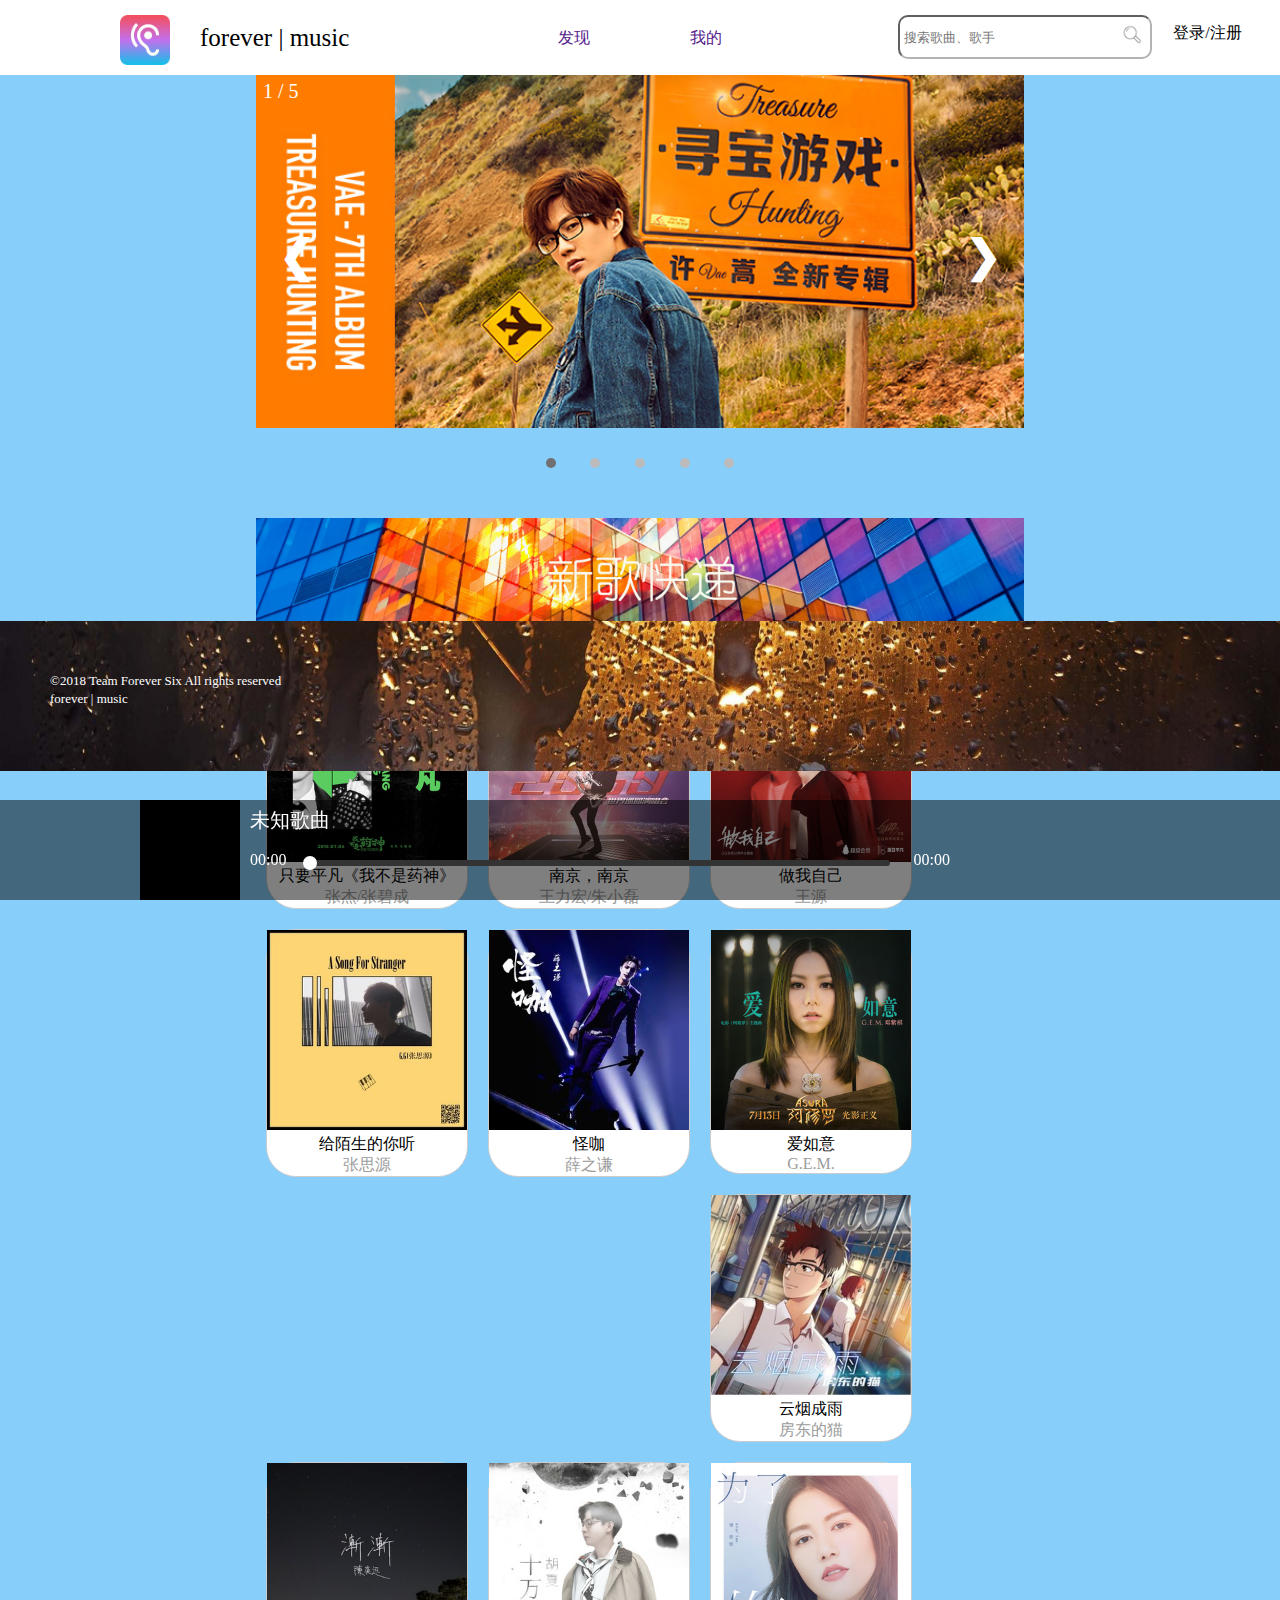
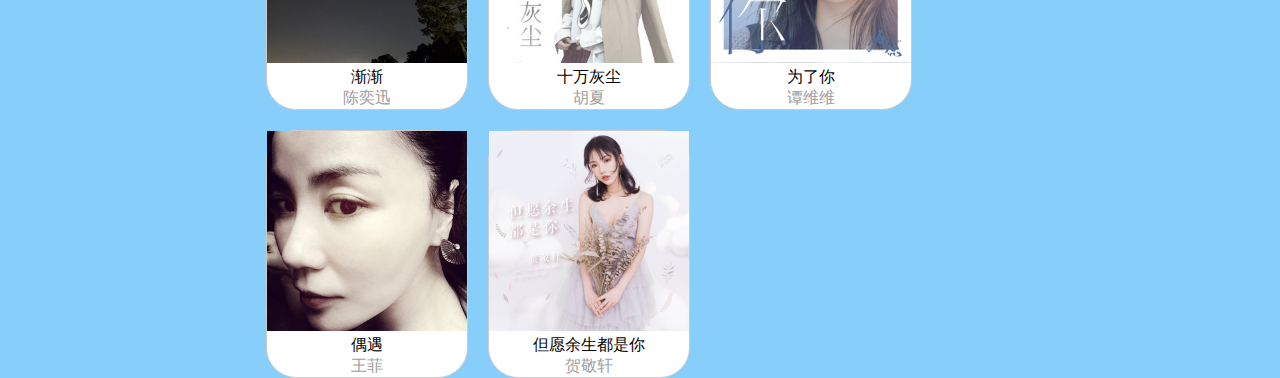
==== index.html @ 72b33041 "Merge branch 'master' of https://github.com/music-website/music-website" ====
﻿<!DOCTYPE html>
<html>
<head>

	<meta charset="utf-8">
	<title>forever | music</title>
	<meta name = "keywords" content="width=device-width, initial-scale=1.0">

	<link rel="stylesheet" href="css/animate.min.css"/>
	<link rel="stylesheet" href="css/style.css"/>
	<link rel="stylesheet" type="text/css" href="css/audio.css">
	<link rel="stylesheet" type="text/css" href="css/play-song.css">
	<link rel="stylesheet" type="text/css" href="css/form.css">
	<link rel="stylesheet" type="text/css" href="css/top-bar.css">
	<link rel="stylesheet" type="text/css" href="css/picBox.css">
    <link rel="bookmark" href="img/favicon.ico" type="image/x-icon"/>
    <link rel="shortcut icon" href="img/favicon.ico" type="image/x-icon"/>

</head>
<body >
		<!--顶部栏选项  -->
		<div id="top-bar">

			<div class=".col-3"> 
				<img id="top-bar-pic1" src="images/IMG_0799.jpg">
				<text class="search-text1">forever | music</text>
			</div>

			<div class=".col-3">                              
				<ul class="selectul">
					<div class="part">
					<li class="select"><a class="text1" id="select1" href="">发现</a></li>
					<li class="select"><a class="text1" id="select2" href="">我的</a></li>
				
					</div>	
				</ul>
			</div>


			<form id="searchSquare">
				<input type="text" name="search" class="input-text" placeholder="&nbsp;搜索歌曲、歌手">
				<input type="submit" name="submit" class="input-submit" value="">
			</form>

			<div id="login-text">
				<text>登录/注册</text>
			</div> 
 
		</div>
		
		<!-- 发现 -->
	<div class="Box">
    	<div class="content">
    		
    		
    		<div class="gallery1">
				<div class="slideshow-container">
					<div class="mySlides fade">
				  		<div class="number">1&nbsp;/&nbsp;5</div>
				  		<img src="images/box1/boxp1.jpg" class="slide" width="100%">
					</div>
					<div class="mySlides fade">
				  		<div class="number">2&nbsp;/&nbsp;5</div>
				  		<img src="images/box1/boxp2.jpg" class="slide" width="100%">
					</div>
					<div class="mySlides fade">
				  		<div class="number">3&nbsp;/&nbsp;5</div>
				  		<img src="images/box1/boxp3.jpg" class="slide" width="100%">
					</div>
					<div class="mySlides fade">
				  		<div class="number">4&nbsp;/&nbsp;5</div>
				  		<img src="images/box1/boxp4.jpg" class="slide" width="100%">
					</div>
					<div class="mySlides fade">
				  		<div class="number">5&nbsp;/&nbsp;5</div>
				  		<img src="images/box1/boxp5.jpg" class="slide" width="100%">
					</div>
					<a class="prev" onclick="plusSlides(-1)">&#10094;</a>
					<a class="next" onclick="plusSlides(1)">&#10095;</a>
				</div>
				<br>
				<div style="text-align:center">
				  <span class="dot" onclick="currentSlide(1)"></span> 
				  <span class="dot" onclick="currentSlide(2)"></span> 
				  <span class="dot" onclick="currentSlide(3)"></span> 
				  <span class="dot" onclick="currentSlide(4)"></span> 
				  <span class="dot" onclick="currentSlide(5)"></span> 
				</div>
				</div>
    		
    	</div>



  	<div class="gallery2">
  		<div class="Splitterbar">
			<img src="images/box2/xinge.jpg" width="100%">
		</div>

  		<div class="littlegallery">
  			<a target="_blank" href="images/box2/pic1.jpg">
    		<img src="images/box2/pic1.jpg">
  			</a>
  			<div class="desc1">只要平凡《我不是药神》</div>
  			<div class="desc2">张杰/张碧成</div>
  		</div>
		<div class="littlegallery">
  			<a target="_blank" href="images/box2/pic2.jpg">
    		<img src="images/box2/pic2.jpg">
  			</a>
  			<div class="desc1">南京，南京</div>
  			<div class="desc2">王力宏/朱小磊</div>
  		</div>
  		<div class="littlegallery">
  			<a target="_blank" href="images/box2/pic3.jpg">
    		<img src="images/box2/pic3.jpg">
  			</a>
  			<div class="desc1">做我自己</div>
  			<div class="desc2">王源</div>
  		</div>
  		<div class="littlegallery">
  			<a target="_blank" href="images/box2/pic4.jpg">
    		<img src="images/box2/pic4.jpg">
  			</a>
  			<div class="desc1">给陌生的你听</div>
  			<div class="desc2">张思源</div>
  		</div>
  		<div class="littlegallery">
  			<a target="_blank" href="images/box2/pic5.jpg">
    		<img src="images/box2/pic5.jpg">
  			</a>
  			<div class="desc1">怪咖</div>
  			<div class="desc2">薛之谦</div>
  		</div>
		<div class="littlegallery">
  			<a target="_blank" href="images/box2/pic6.jpg">
    		<img src="images/box2/pic6.jpg">
  			</a>
  			<div class="desc1">爱如意</div>
  			<div class="desc2">G.E.M.</div>
		</div>
		<div class="littlegallery">
  			<a target="_blank" href="images/box2/pic7.jpg">
    		<img src="images/box2/pic7.jpg">
  			</a>
  			<div class="desc1">云烟成雨</div>
  			<div class="desc2">房东的猫</div>
		</div>
		<div class="littlegallery">
  			<a target="_blank" href="images/box2/pic8.jpg">
    		<img src="images/box2/pic8.jpg">
  			</a>
  			<div class="desc1">渐渐</div>
  			<div class="desc2">陈奕迅</div>
		</div>
		<div class="littlegallery">
  			<a target="_blank" href="images/box2/pic9.jpg">
    		<img src="images/box2/pic9.jpg">
  			</a>
  			<div class="desc1">十万灰尘</div>
  			<div class="desc2">胡夏</div>
		</div>
		<div class="littlegallery">
  			<a target="_blank" href="images/box2/pic10.jpg">
    		<img src="images/box2/pic10.jpg">
  			</a>
  			<div class="desc1">为了你</div>
  			<div class="desc2">谭维维</div>
		</div>
		<div class="littlegallery">
  			<a target="_blank" href="images/box2/pic11.jpg">
    		<img src="images/box2/pic11.jpg">
  			</a>
  			<div class="desc1">偶遇</div>
  			<div class="desc2">王菲</div>
		</div>
		<div class="littlegallery">
  			<a target="_blank" href="images/box2/pic12.jpg">
    		<img src="images/box2/pic12.jpg">
  			</a>
  			<div class="desc1">但愿余生都是你</div>
  			<div class="desc2">贺敬轩</div>
		</div>
	</div>

    </div>
		



<!-- 	<ul>
		<li>
		<a href="mp3/燕归巢.mp3" id="ygc-xs" class="songs" title="燕归巢-许嵩">燕归巢-许嵩</a>
		</li>
		<li>
		<a href="mp3/马步谣.mp3" id="mby-ss" class="songs" title="马步谣-双笙">马步谣-双笙</a>
		</li>
		<li>
		<a href="mp3/我的一个道姑朋友.mp3" id="wdygdgpy-ss" class="songs" title="我的一个道姑朋友-双笙">我的一个道姑朋友-双笙</a>
		</li>
	</ul>
	 -->
	
	
	<!-- 登录注册表单 -->


		<div class="form" >
			<div id="close"><img src="img/icon_close.PNG"></div>
			<div id="landing">登陆</div>
			<div id="registered">注册</div>
			<div class="fix"></div>

			<form>
				<div id="landing-content">
					<div id="photo"><img src="images/index/unknown.png" /></div>

					<div class="inp">
						<input type="text" placeholder="用户名" />
						
					</div>


					<div class="inp">
						<input type="password" placeholder="密码" />
					</div>


					<div class="inp">				
						<input id="login" type="submit" name="search-submit" value="登录" />
					</div>

					<div id="bottom">
<!-- 						<span id="registeredtxt">立即注册</span>
						<span id="forgotpassword">忘记密码</span> -->
					</div>
				</div>
			</form>

			<form action="register" method="POST">
				<div id="registered-content">

					<div class="inp">
						<input id="user" type="text" name="name" placeholder="请输入用户名" />
						<p class="prompt" id="user-prompt">*用户名不能超过15个字符</p>
						<p class="warn" id="user-warn1">*用户名不能为空</p>
						<p class="warn" id="user-warn2">*用户名含有空格</p>
						<p class="warn" id="user-warn3">*用户名不能超过15个字符</p>
					</div>

					<div class="inp">
						<input id="password" type="password" name="password" placeholder="请输入密码" />
						<p class="prompt" id="password-prompt">*密码至少为9位字符</p>
						<p class="warn" id="password-warn1">*密码不能为空</p>
						<p class="warn" id="password-warn2">*密码含有空格</p>
						<p class="warn" id="password-warn3">*密码至少为9位字符</p>
					</div>

					<div class="inp">
						<input id="repassword" type="password" name="password1" placeholder="请再次输入密码" />
						<p class="warn" id="repassword-warn1">*两次密码不一致</p>
					</div>

					<div class="inp">
						<input id="email" type="text" name="email" placeholder="电子邮箱" />
					</div>

					<div class="inp">
					<input id="register" type="submit" name="submit"  value="立即注册">
					</div>

				</div>
			</form>

		</div>

		<div class="footer">
		<img src="images/foot.jpg" width="100%" class="foot"> 
		<div class="left">
			<p class="lefttext">©2018 Team Forever Six All rights reserved<br></p>
			<p class="lefttext"> forever | music</p>
		</div>
	</div>


<!-- 音乐盒 -->
		<img class="show-audio" src="img/show.png">
		<img class="hide-audio" src="img/hide.png">
		<div class="audio-box">
		<div class="audio-container">
			<div class="audio-view">
				<div class="audio-cover" ></div>
				<div class="audio-body">
					<h3 class="audio-title">未知歌曲</h3>
					<div class="audio-backs">
						<div class="audio-this-time">00:00</div>
						<div class="audio-count-time">00:00</div>
						<div class="audio-setbacks">
							<i class="audio-this-setbacks">
								<span class="audio-backs-btn"></span>
							</i>
							<span class="audio-cache-setbacks">
							</span>
						</div>
					</div>
				</div>
				<div class="audio-btn">
					<div class="audio-select">
						<div class="audio-prev"></div>
						<div class="audio-play"></div>
						<div class="audio-next"></div>
						<div class="audio-menu"></div>
						<div class="audio-volume"></div>
					</div>
					<div class="audio-set-volume">
						<div class="volume-box">
							<i><span></span></i>
						</div>
					</div>

					<div class="audio-list">
						<div class="audio-list-head">
							<p>歌单</p>
							<span class="menu-close">关闭</span>
						</div>
						<ul class="audio-inline">
						</ul>
					</div>
				</div>
			</div>
		</div>
	</div>

	

</body>


<script type="text/javascript" src="js/jquery.min.js"></script>
<script type="text/javascript" src="js/audio.js"></script>
<script type="text/javascript" src="js/song.js"></script>
<script type="text/javascript" src="js/form.js"></script>
<script type="text/javascript" src="js/Lunbo.js" ></script>
<script type="text/javascript">
    	//滚动元素id，左切换按钮，右切换按钮，切换元素个数id,滚动方式，切换方向，是否自动滚动，滚动距离，滚动时间，滚动间隔，显示个数
    	LbMove('BoxUl','btnl','btnr','BoxSwitch',true,'left',true,305,1000,5000,4);
</script>


<script>
var slideIndex = 1;
showSlides(slideIndex);

function plusSlides(n) {
  showSlides(slideIndex += n);
}

function currentSlide(n) {
  showSlides(slideIndex = n);
}

function showSlides(n) {
  	var i;
  	var slides = document.getElementsByClassName("mySlides fade");
	var dots = document.getElementsByClassName("dot");
	if (n > slides.length) {slideIndex = 1}    
	if (n < 1) {slideIndex = slides.length}
	for (i = 0; i < slides.length; i++) {
	    slides[i].style.display = "none";  
	}
	for (i = 0; i < dots.length; i++) {
	    dots[i].className = dots[i].className.replace(" active", "");
	}
	slides[slideIndex-1].style.display = "block";  
	dots[slideIndex-1].className += " active";
}
</script> 


</html>
---- css/style.css ----
body{

	background-color:  	#87CEFA;
}
---- css/audio.css ----
@charset "utf-8";
*{
	margin: 0;
	padding: 0;
}
body{
	font-family: "微软雅黑";
}
ul li{
	list-style-type: none;
}
.audio-box{
	position: fixed;
	z-index:2;
	width: 100%;
	bottom: 0;
	left: 0;
	background-color: rgba(0,0,0,0.5);
	color: #fff;
}
.audio-container{
	width: 1000px;
	margin: auto;
}
.audio-view{
	position: relative;
	padding-left: 100px;
	padding-right: 180px;
	height: 100px;
}
.audio-cover{
	width: 100px;
	height: 100px;
	overflow: hidden;
	position: absolute;
	left: 0;
	top: 0;
	background-size: auto 100%;
	background-repeat: no-repeat;
	background-position: center center;
	background-color: #000;
}
.audio-cover img{
	display: block;
	height: 100%;
	margin: auto;
}
.audio-body{
	padding: 0 10px;
}
.audio-title{
	font-weight: 400;
	font-size: 20px;
	line-height: 40px;
	overflow: hidden;
}
.audio-backs{
	position: relative;
	padding-left: 60px;
	padding-right: 60px;
	margin-top: 10px;
	height: 20px;
}
.audio-this-time,
.audio-count-time{
	position: absolute;
	top: 0;
	width: 60px;
	font-size: 16px;
	height: 20px;
	line-height: 20px;
}
.audio-this-time{
	left: 0;
}
.audio-count-time{
	right: 0;
	text-align: right;
}
.audio-setbacks{
	height: 6px;
	border-radius: 3px;
	background-color: #333;
}
.audio-setbacks{
	position: relative;
	top: 50%;
}
.audio-cache-setbacks,
.audio-this-setbacks{
	height: 100%;
	position: absolute;
	left: 0;
	top: 0;
	border-radius: 3px;
}
.audio-cache-setbacks{
	background-color: #535353;
	z-index: 1;
	cursor: pointer;
}
.audio-this-setbacks{
	background-color: #c70c0c;
	z-index: 2;
}
.audio-backs-btn{
	position: absolute;
	width: 14px;
	height: 14px;
	margin-top: -7px;
	top: 50%;
	right: -7px;
	background-color: #fff;
	border-radius: 50%;
	cursor: pointer;
}
.audio-btn{
	position: absolute;
	width: 150px;
	height: 100px;
	right: 0;
	top: 0;
}
.audio-select{
	height: 20px;
	margin-top: 50px;
	width: 150px;
	float: right;
}
.audio-select > div{
	width: 20px;
	height: 20px;
	background-size: 100% 100%;
	background-position: center center;
	background-repeat: no-repeat;
	float: left;
	cursor: pointer;
}
.audio-select > div + div{
	margin-left: 10px;
}
.audio-prev{
	background-image: url('../images/prev.png');
}
.audio-next{
	background-image: url('../images/next.png');
}
.audio-play{
	background-image: url('../images/play.png');
}
.audio-stop{
	background-image: url('../images/pause.png');
}
.audio-menu{
	background-image: url('../images/menu.png');
}
.audio-volume{
	background-image: url('../images/volume.png');
}
.audio-list{
	position: absolute;
	right: 0;
	color: #000;
	background-color: #fff;
	bottom: 100px;
	border: 1px solid #ccc;
	width: 240px;
	border-radius: 5px;
	padding-top: 10px;
	display: none;
}
.audio-list-head{
	position: relative;
	padding-bottom: 10px;
}
.audio-list-head p{
	padding-left: 8px;
	font-size: 18px;
}
.audio-list-head span{
	position: absolute;
	right: 8px;
	top: 0;
	font-size: 12px;
	display: block;
	width: 35px;
	line-height: 25px;
	border: 1px solid #ccc;
	border-radius: 3px;
	text-align: center;
	cursor: pointer;
}
.audio-inline{
	height: 165px;
	overflow-y: scroll;
}
.audio-inline li{
	font-size: 16px;
	line-height: 2;
	padding-left: 8px;
	padding-right: 8px;
	border-top: 1px solid #ccc;
}
.audio-inline a{
	font-size: inherit;
	color: inherit;
	text-decoration: none;
	height: 32px;
	overflow: hidden;
	display: block;
	text-overflow: ellipsis;
	white-space: nowrap;
}
.menu-show,
.audio-show-volume{
	display: block !important;
}
.audio-set-volume{
	background-color: #000;
	background-color: rgba(0,0,0,0.5);
	position: absolute;
	bottom: 100px;
	width: 30px;
	height: 120px;
	right: 5px;
	z-index: 999;
	display: none;
}
.volume-box{
	width: 5px;
	margin: auto;
	display: block;
	position: relative;
	background-color: #000;
	border-radius: 2.5px;
	height: 100px;
	bottom: -10px;
}
.volume-box span{
	display: block;
	width: 11px;
	height: 11px;
	position: absolute;
	background-color: #fff;
	border-radius: 50%;
	margin-left: -5.5px;
	margin-top: -5.5px;
	left: 50%;
	cursor: pointer;
}
.volume-box i{
	position: absolute;
	width: 100%;
	border-radius: 2.5px;
	background-color: #c70c0c;
	height: 0;
	display: block;
	bottom: 0;
}
---- css/form.css ----
.form {
				position: absolute;
				top: 50%;
				left: 50%;
				margin-left: -185px;
				margin-top: -210px;
				height: 450px;
				width: 340px;
				font-size: 18px;
				-webkit-box-shadow: 0px 0px 10px #A6A6A6;
				background: #fff;
			}
			
			.border-btn {
				border-bottom: 1px solid #ccc;
			}
			
			#landing,
			#registered {
				float: left;
				text-align: center;
				width: 170px;
				padding: 15px 0;
				color: #545454;
				cursor: pointer;
			}
			
			#landing-content {
				clear: both;
			}
			
			.inp {
				height: 30px;
				margin: 0 auto;
				margin-bottom: 30px;
				width: 200px;

				
			}
			
			.inp>input {
				text-align: center;
				height: 30px;
				width: 200px;
				border-radius: 10px;
				margin: 0 auto;
				transition: all 0.3s ease-in-out;
			}
			
			.login {
				border: 1px solid #A6A6A6;
				color: #a6a6a6;
				height: 30px;
				width: 202px;
				text-align: center;
				font-size: 13.333333px;
				margin-left: 70px;
				line-height: 30px;
				margin-top: 30px;
				transition: all 0.3s ease-in-out;
			}
			
			.login:hover {
				background: #A6A6A6;
				color: #fff;
			}
			
			#bottom {
				margin-top: 30px;
				font-size: 13.333333px;
				color: #a6a6a6;
			}
			
			#registeredtxt {
				float: left;
				margin-left: 80px;
			}
			
			#forgotpassword {
				float: right;
				margin-right: 80px;
			}
			
			#photo {
				border-radius: 80px;
				border: 1px solid #ccc;
				height: 80px;
				width: 80px;
				margin: 0 auto;
				overflow: hidden;
				clear: both;
				margin-top: 30px;
				margin-bottom: 30px;
			}

			#close{
				position: absolute;
				left: 300px;
				top: 0px;
			}
			
			#photo>img:hover {
				-webkit-transform: rotateZ(360deg);
				-moz-transform: rotateZ(360deg);
				-o-transform: rotateZ(360deg);
				-ms-transform: rotateZ(360deg);
				transform: rotateZ(360deg);
			}
			
			#photo>img {
				height: 80px;
				width: 80px;
				-webkit-background-size: 220px 220px;
				border-radius: 60px;
				-webkit-transition: -webkit-transform 1s linear;
				-moz-transition: -moz-transform 1s linear;
				-o-transition: -o-transform 1s linear;
				-ms-transition: -ms-transform 1s linear;
			}
			
			
			#registered-content {
				margin-top: 40px;
				display: none;
			}
			
			.fix {
				clear: both;
			}
			.form{
				display: none;
			}
			

			/*用户表单填写的提示*/
			.prompt{
				font-size: 12px;
				color: black;

			}
			/*用户表单填写警告*/
			.warn{
				font-size: 12px;
				color: red;

			}
---- css/top-bar.css ----
.col-1 {
    width: 8.33%;
}
.col-2 {
    width: 16.66%;
}
.col-3 {
    width: 25%;
}
.col-4 {
    width: 33.3%;
}
.col-5 {
    width: 41.66%;
}
.col-6 {
    width: 50%;
}
.col-7 {
    width: 58.33%;
}
.col-8 {
    width: 66.66%;
}
.col-9 {
    width: 75%;
}
.col-10 {
    width: 83.33%;
}
.col-11 {
    width: 91.66%;
}
.col-12 {
    width: 100%;
}
/*----------------------------------------------------------------------------------------------------------------------*/
body, html {
    width:100%;
    height: 100%;
    margin: 0px;
    padding: 0px;
    box-sizing: border-box;
}

#top-bar{
	width: 100%;
    height: 75px;
    top: 0%;
    padding: 0px;
    margin: 0px;
    background-color: white;
 }
   
#top-bar-pic1{
	width: 50px;
	position: absolute;
	top: 15px;
	left: 120px;
}

.part {
    display: inline-block;
}
.select {
    float: left;
    display: inline;
    padding-top: 0px;
    padding-bottom: 0px;
    padding-left: 50px;
    padding-right: 50px;
    margin-top: 0px;
    margin-bottom: 10px;
    font-family: verdana;
}
.selectul {
    text-align: center;
    list-style-type: none;
    margin-top: 0px;
    margin-bottom:0px;
}
li a:hover {
    color:  #00BFFF;
}
.text1 {
    text-decoration: none;
    font-size: 16px;
    font-weight: 10px;
}

#login-text{

    position: absolute;
	top: 23px;
	right: 3%;
	cursor: pointer;
}

.input-text{
	height: 40px;
	width: 250px;
	position: absolute;
	right:10%;
	border-color:#B3B3B3;
	border-radius:10px;

}

.input-submit{
	background-image: url(../images/index/search1.png);
	background-size:20px 20px;
	width: 20px;
	height: 20px;
	position: absolute;
	top: 10px;
	right: 10px;
	border: 0;
	float: right;
	cursor: pointer;

}
.input-submit:hover{
	background-image: url(../images/index/search2.png);
	background-size:20px 20px;
	width: 20px;
	height: 20px;
	position: absolute;
	top: 10px;
	right: 10px;
	border: 0;
	float: right;
	cursor: pointer;

}

#searchSquare{

	position: absolute;
	top: 15px;
	right: 10%;
	display: inline;

}

.search-text1{
	position: relative;
	top:24px;
	left: 200px;
	font-size: 25px;
}

.bar_item{


}

#bar_item1{
	position: absolute;
	left: 530px;
	top: 30px;
}

#bar_item2{
	position: absolute;
	left: 670px;
	top: 30px;
}

#bar_item3{
	position: absolute;
	left: 810px;
	top: 30px;
}

.bar_item_name{
	font-size: 20px;
}

.bar_item_name:hover{
	color: #00BFFF;
}
---- css/picBox.css ----
.Box {position: : relative;}

.gallery1{
  width: 60%;
  margin :0 auto;
}
	

.slideshow-container {
  width: 100%;
  height: auto;
  position: relative;
  margin: auto;
}

.prev, .next {
  cursor: pointer;
  position: absolute;
  top: 45%;
  width: 50px;
  height: 50px;
  padding: 16px;
  margin-top: -22px;
  text-align: center;
  color: white;
  font-weight: bold;
  font-size: 44px;
  transition: 0.6s ease;
  border-radius: 100px;
}

.next {
  right: 0;
}

.prev:hover, .next:hover {
  background-color: rgba(0,0,0,0.3);
}

.number {
  color: white;
  font-size: 20px;
  font-family: verdana;
  background-color: rgba(155,155,155,0.5)
  padding: 20px 30px;
  position: absolute;
  top: 5px;
  left: 7px;
}

.dot {
  cursor:pointer;
  height: 10px;
  width: 10px;
  margin: 2%;
  margin-top: 1%;
  background-color: #bbb;
  border-radius: 50%;
  display: inline-block;
  transition: background-color 0.6s ease;
}

.active, .dot:hover {
    background-color: #717171;
}

.fade {
    z-indexwebkit-animation-name: fade;
    z-indexwebkit-animation-duration: 1.5s;
    animation-name: fade;
    animation-duration: 1.5s;
}

@-webkit-keyframes fade {
    from {opacity: .4} 
    to {opacity: 1}
}

@keyframes fade {
    from {opacity: .4} 
    to {opacity: 1}
}

@media only screen and (max-width: 300px) {
    .prev, .next,.text {font-size: 11px}
}

/*----------------------------------------------------------------------------------------------------------------------*/
.Splitterbar{
  width: 100%;
  height: auto;
  position: relative;
  margin: 0 auto;
}
/*----------------------------------------------------------------------------------------------------------------------*/
.gallery2{
    position: relative;
    top: 30px;
    width: 60%;
    margin: 0 auto;
    padding: 0px;
}

.head1{
    margin: 0 auto;
}

@media screen and (min-width:1290px){
  .gallery2{
    width: 890px;
    height:1000px;
  }
}

@media screen and (min-width:650px) and (max-width:900px){
  .gallery2{
    width: 650px;
    height:1340px;
  }
}

.littlegallery {
    margin: 10px;
    border: 1px solid #ccc;
    float: left;
    width: 200px;
    background-color: white;
    border-radius: 30px;
}

.littlegallery:hover {
    border: 1px solid #777;
}

.littlegallery img {
    width: 200px;
    height: auto;
}

.desc1 {
    text-align: center;
}

.desc2 {
    text-align: center;
    color: #9C9C9C;
    
}
/*-------------------------------------------------------------------------------------------------------------------*/
.footer{
  width: 100%;
  height: 100px;
  position: absolute; 
  margin: auto;
  z-index:1;

}

.foot{
  padding: 0px;
  margin: 0px;
  height: 150px;
  max-width: auto;
  position: relative;
}

.left{
  display:inline;
  float: left;
  position: absolute;
  top: 50%;
  left: 50px;
}

.lefttext{
  display:inline;
  font-family: verdana;
  color: white;
  text-align: left;
  font-size: 13px;
}
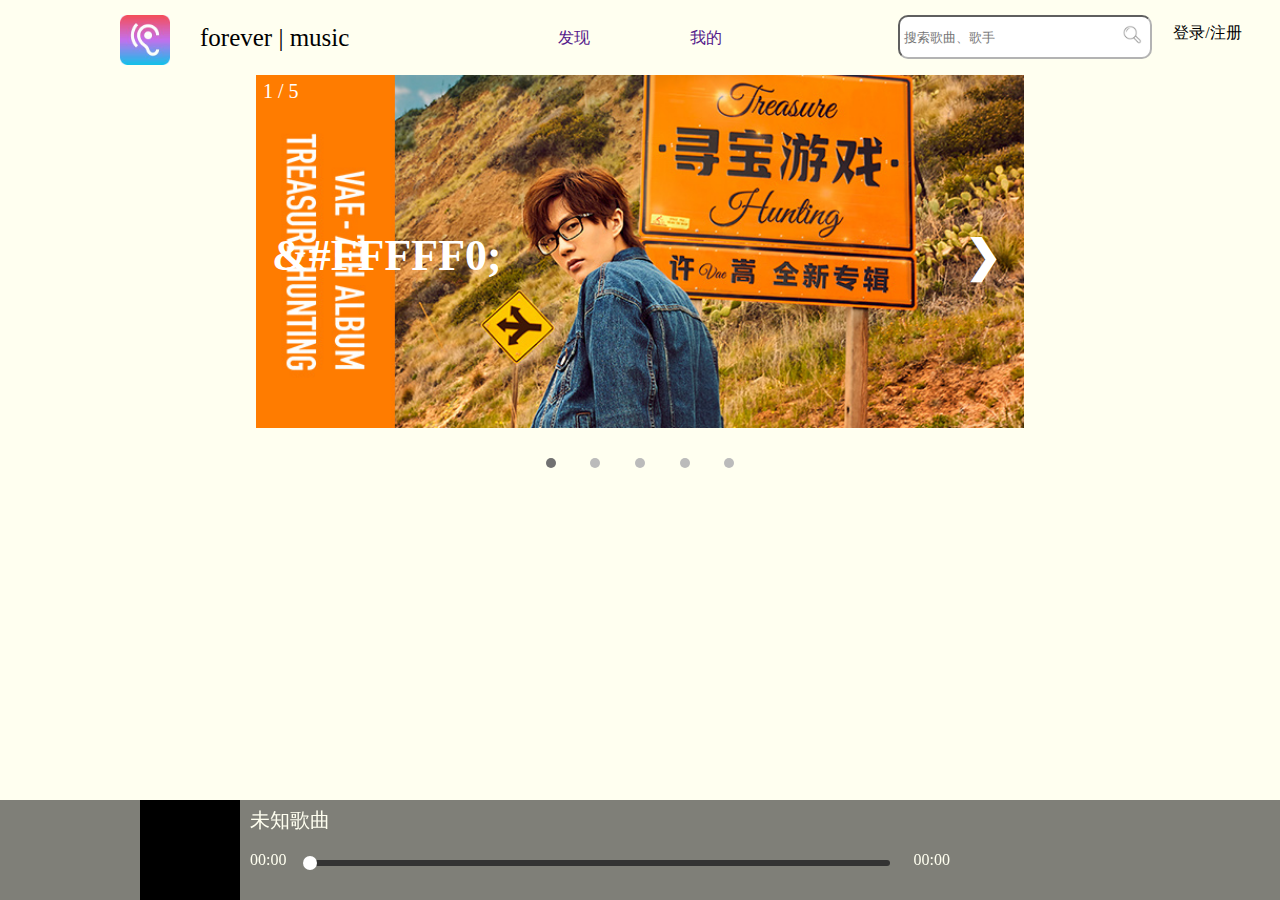
==== commit 401c30b7: "Back-ground" ====
--- a/index.html
+++ b/index.html
@@ -75,7 +75,7 @@
 				  		<div class="number">5&nbsp;/&nbsp;5</div>
 				  		<img src="images/box1/boxp5.jpg" class="slide" width="100%">
 					</div>
-					<a class="prev" onclick="plusSlides(-1)">&#10094;</a>
+					<a class="prev" onclick="plusSlides(-1)">&#FFFFF0;</a>
 					<a class="next" onclick="plusSlides(1)">&#10095;</a>
 				</div>
 				<br>
@@ -89,100 +89,6 @@
 				</div>
     		
     	</div>
-
-
-
-  	<div class="gallery2">
-  		<div class="Splitterbar">
-			<img src="images/box2/xinge.jpg" width="100%">
-		</div>
-
-  		<div class="littlegallery">
-  			<a target="_blank" href="images/box2/pic1.jpg">
-    		<img src="images/box2/pic1.jpg">
-  			</a>
-  			<div class="desc1">只要平凡《我不是药神》</div>
-  			<div class="desc2">张杰/张碧成</div>
-  		</div>
-		<div class="littlegallery">
-  			<a target="_blank" href="images/box2/pic2.jpg">
-    		<img src="images/box2/pic2.jpg">
-  			</a>
-  			<div class="desc1">南京，南京</div>
-  			<div class="desc2">王力宏/朱小磊</div>
-  		</div>
-  		<div class="littlegallery">
-  			<a target="_blank" href="images/box2/pic3.jpg">
-    		<img src="images/box2/pic3.jpg">
-  			</a>
-  			<div class="desc1">做我自己</div>
-  			<div class="desc2">王源</div>
-  		</div>
-  		<div class="littlegallery">
-  			<a target="_blank" href="images/box2/pic4.jpg">
-    		<img src="images/box2/pic4.jpg">
-  			</a>
-  			<div class="desc1">给陌生的你听</div>
-  			<div class="desc2">张思源</div>
-  		</div>
-  		<div class="littlegallery">
-  			<a target="_blank" href="images/box2/pic5.jpg">
-    		<img src="images/box2/pic5.jpg">
-  			</a>
-  			<div class="desc1">怪咖</div>
-  			<div class="desc2">薛之谦</div>
-  		</div>
-		<div class="littlegallery">
-  			<a target="_blank" href="images/box2/pic6.jpg">
-    		<img src="images/box2/pic6.jpg">
-  			</a>
-  			<div class="desc1">爱如意</div>
-  			<div class="desc2">G.E.M.</div>
-		</div>
-		<div class="littlegallery">
-  			<a target="_blank" href="images/box2/pic7.jpg">
-    		<img src="images/box2/pic7.jpg">
-  			</a>
-  			<div class="desc1">云烟成雨</div>
-  			<div class="desc2">房东的猫</div>
-		</div>
-		<div class="littlegallery">
-  			<a target="_blank" href="images/box2/pic8.jpg">
-    		<img src="images/box2/pic8.jpg">
-  			</a>
-  			<div class="desc1">渐渐</div>
-  			<div class="desc2">陈奕迅</div>
-		</div>
-		<div class="littlegallery">
-  			<a target="_blank" href="images/box2/pic9.jpg">
-    		<img src="images/box2/pic9.jpg">
-  			</a>
-  			<div class="desc1">十万灰尘</div>
-  			<div class="desc2">胡夏</div>
-		</div>
-		<div class="littlegallery">
-  			<a target="_blank" href="images/box2/pic10.jpg">
-    		<img src="images/box2/pic10.jpg">
-  			</a>
-  			<div class="desc1">为了你</div>
-  			<div class="desc2">谭维维</div>
-		</div>
-		<div class="littlegallery">
-  			<a target="_blank" href="images/box2/pic11.jpg">
-    		<img src="images/box2/pic11.jpg">
-  			</a>
-  			<div class="desc1">偶遇</div>
-  			<div class="desc2">王菲</div>
-		</div>
-		<div class="littlegallery">
-  			<a target="_blank" href="images/box2/pic12.jpg">
-    		<img src="images/box2/pic12.jpg">
-  			</a>
-  			<div class="desc1">但愿余生都是你</div>
-  			<div class="desc2">贺敬轩</div>
-		</div>
-	</div>
-
     </div>
 		
 
@@ -274,18 +180,8 @@
 
 		</div>
 
-		<div class="footer">
-		<img src="images/foot.jpg" width="100%" class="foot"> 
-		<div class="left">
-			<p class="lefttext">©2018 Team Forever Six All rights reserved<br></p>
-			<p class="lefttext"> forever | music</p>
-		</div>
-	</div>
-
 
 <!-- 音乐盒 -->
-		<img class="show-audio" src="img/show.png">
-		<img class="hide-audio" src="img/hide.png">
 		<div class="audio-box">
 		<div class="audio-container">
 			<div class="audio-view">
@@ -330,9 +226,6 @@
 			</div>
 		</div>
 	</div>
-
-	
-
 </body>
 
 
--- a/css/style.css
+++ b/css/style.css
@@ -1,7 +1,7 @@
 
 body{
 
-	background-color:  	#87CEFA;
+	background-color:  	#FFFFF0;
 }
 
 
--- a/css/audio.css
+++ b/css/audio.css
@@ -11,12 +11,11 @@
 }
 .audio-box{
 	position: fixed;
-	z-index:2;
 	width: 100%;
 	bottom: 0;
 	left: 0;
 	background-color: rgba(0,0,0,0.5);
-	color: #fff;
+	color: #FFFFF0;
 }
 .audio-container{
 	width: 1000px;
--- a/css/top-bar.css
+++ b/css/top-bar.css
@@ -49,7 +49,7 @@
     top: 0%;
     padding: 0px;
     margin: 0px;
-    background-color: white;
+    background-color: #FFFFF0;
  }
    
 #top-bar-pic1{
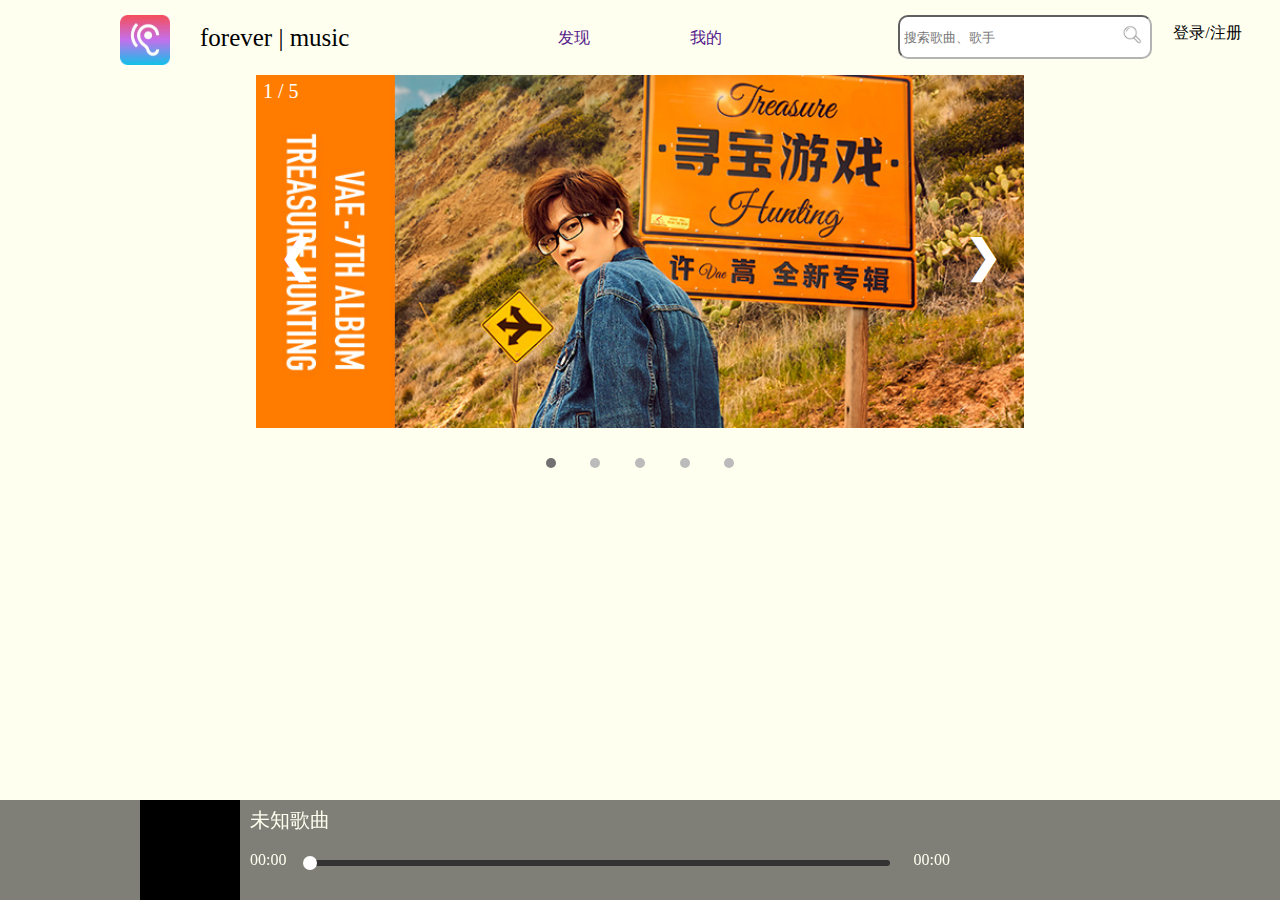
==== commit 175398be: "错误更正" ====
--- a/index.html
+++ b/index.html
@@ -75,7 +75,7 @@
 				  		<div class="number">5&nbsp;/&nbsp;5</div>
 				  		<img src="images/box1/boxp5.jpg" class="slide" width="100%">
 					</div>
-					<a class="prev" onclick="plusSlides(-1)">&#FFFFF0;</a>
+					<a class="prev" onclick="plusSlides(-1)">&#10094;</a>
 					<a class="next" onclick="plusSlides(1)">&#10095;</a>
 				</div>
 				<br>
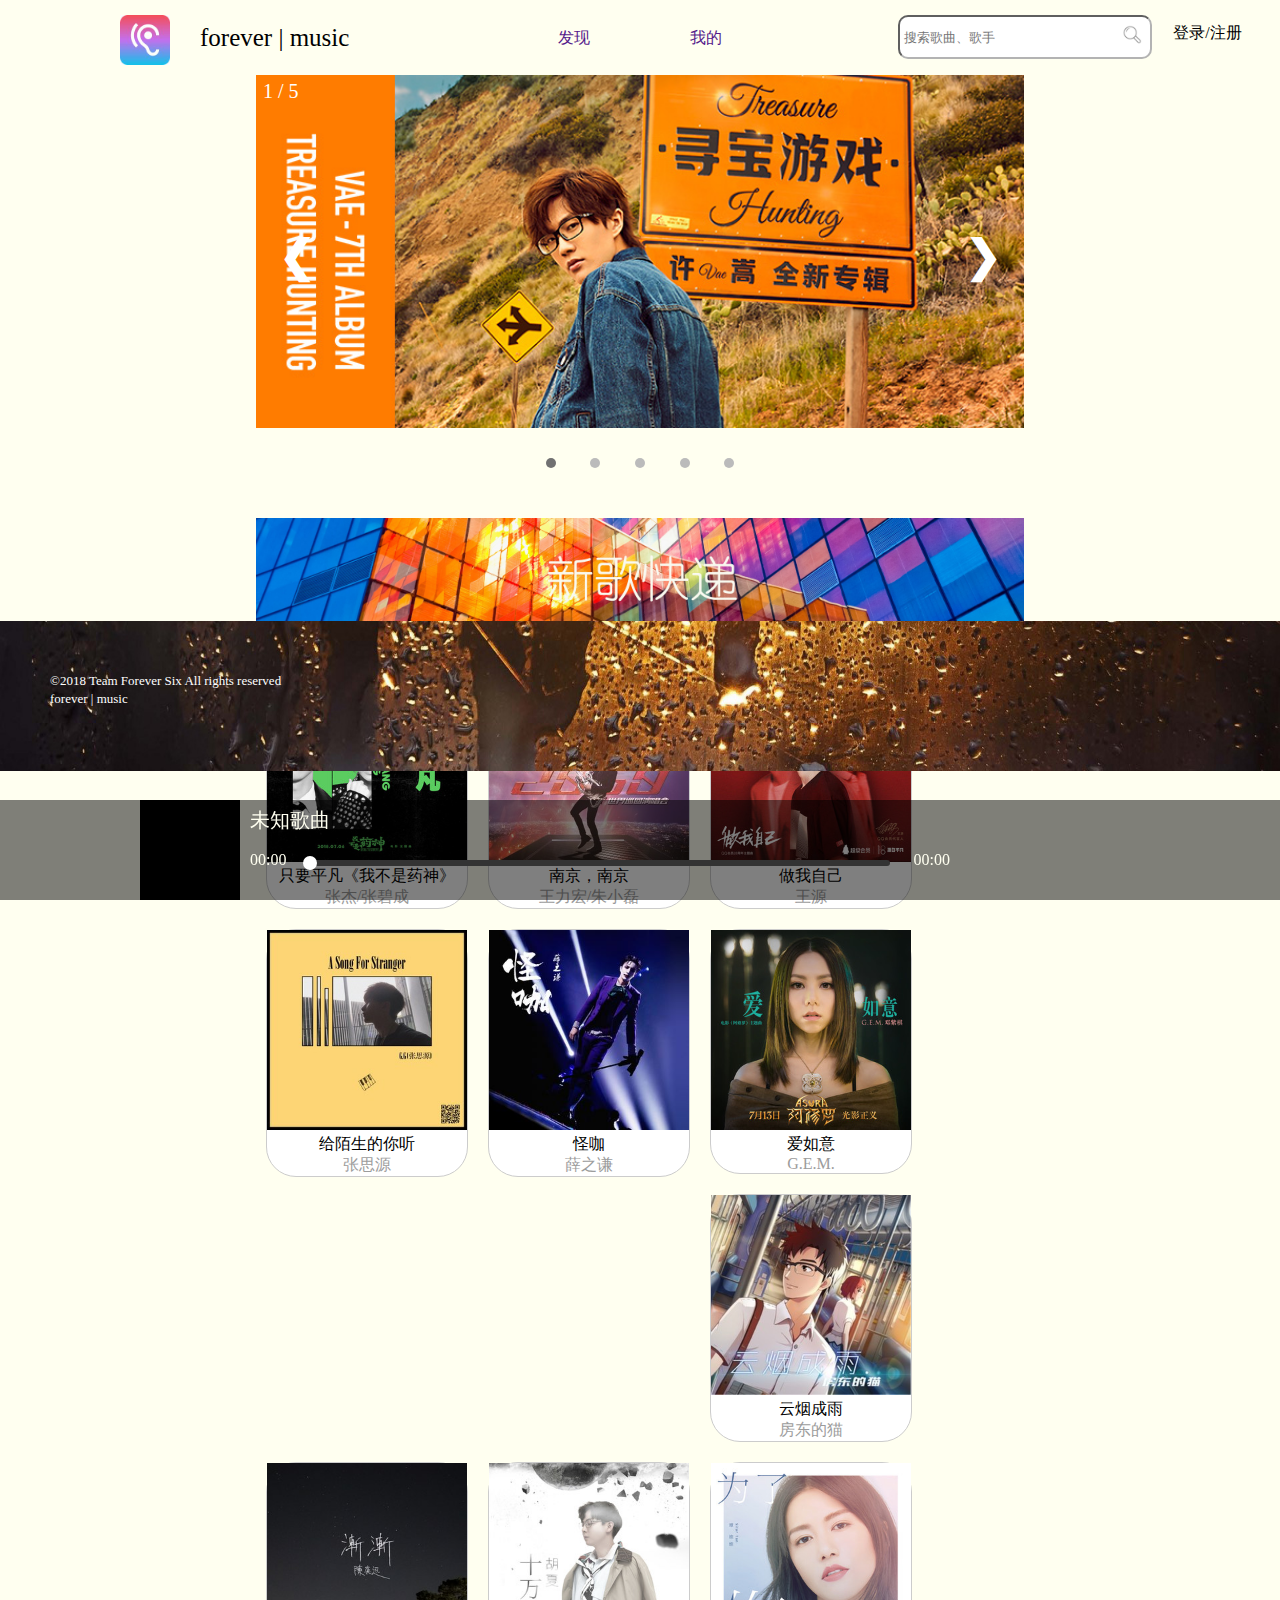
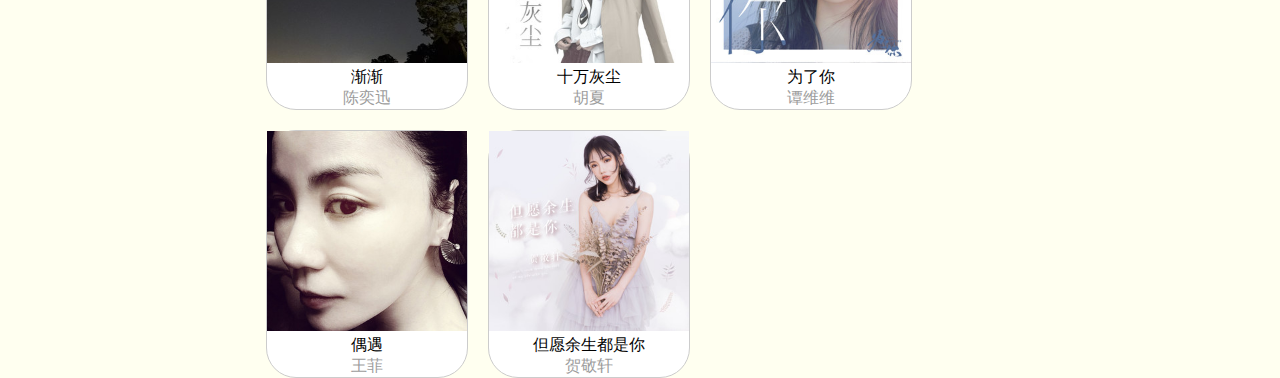
==== commit f80d3037: "Merge branch 'master' of https://github.com/music-website/music-website" ====
--- a/index.html
+++ b/index.html
@@ -89,6 +89,100 @@
 				</div>
     		
     	</div>
+
+
+
+  	<div class="gallery2">
+  		<div class="Splitterbar">
+			<img src="images/box2/xinge.jpg" width="100%">
+		</div>
+
+  		<div class="littlegallery">
+  			<a target="_blank" href="images/box2/pic1.jpg">
+    		<img src="images/box2/pic1.jpg">
+  			</a>
+  			<div class="desc1">只要平凡《我不是药神》</div>
+  			<div class="desc2">张杰/张碧成</div>
+  		</div>
+		<div class="littlegallery">
+  			<a target="_blank" href="images/box2/pic2.jpg">
+    		<img src="images/box2/pic2.jpg">
+  			</a>
+  			<div class="desc1">南京，南京</div>
+  			<div class="desc2">王力宏/朱小磊</div>
+  		</div>
+  		<div class="littlegallery">
+  			<a target="_blank" href="images/box2/pic3.jpg">
+    		<img src="images/box2/pic3.jpg">
+  			</a>
+  			<div class="desc1">做我自己</div>
+  			<div class="desc2">王源</div>
+  		</div>
+  		<div class="littlegallery">
+  			<a target="_blank" href="images/box2/pic4.jpg">
+    		<img src="images/box2/pic4.jpg">
+  			</a>
+  			<div class="desc1">给陌生的你听</div>
+  			<div class="desc2">张思源</div>
+  		</div>
+  		<div class="littlegallery">
+  			<a target="_blank" href="images/box2/pic5.jpg">
+    		<img src="images/box2/pic5.jpg">
+  			</a>
+  			<div class="desc1">怪咖</div>
+  			<div class="desc2">薛之谦</div>
+  		</div>
+		<div class="littlegallery">
+  			<a target="_blank" href="images/box2/pic6.jpg">
+    		<img src="images/box2/pic6.jpg">
+  			</a>
+  			<div class="desc1">爱如意</div>
+  			<div class="desc2">G.E.M.</div>
+		</div>
+		<div class="littlegallery">
+  			<a target="_blank" href="images/box2/pic7.jpg">
+    		<img src="images/box2/pic7.jpg">
+  			</a>
+  			<div class="desc1">云烟成雨</div>
+  			<div class="desc2">房东的猫</div>
+		</div>
+		<div class="littlegallery">
+  			<a target="_blank" href="images/box2/pic8.jpg">
+    		<img src="images/box2/pic8.jpg">
+  			</a>
+  			<div class="desc1">渐渐</div>
+  			<div class="desc2">陈奕迅</div>
+		</div>
+		<div class="littlegallery">
+  			<a target="_blank" href="images/box2/pic9.jpg">
+    		<img src="images/box2/pic9.jpg">
+  			</a>
+  			<div class="desc1">十万灰尘</div>
+  			<div class="desc2">胡夏</div>
+		</div>
+		<div class="littlegallery">
+  			<a target="_blank" href="images/box2/pic10.jpg">
+    		<img src="images/box2/pic10.jpg">
+  			</a>
+  			<div class="desc1">为了你</div>
+  			<div class="desc2">谭维维</div>
+		</div>
+		<div class="littlegallery">
+  			<a target="_blank" href="images/box2/pic11.jpg">
+    		<img src="images/box2/pic11.jpg">
+  			</a>
+  			<div class="desc1">偶遇</div>
+  			<div class="desc2">王菲</div>
+		</div>
+		<div class="littlegallery">
+  			<a target="_blank" href="images/box2/pic12.jpg">
+    		<img src="images/box2/pic12.jpg">
+  			</a>
+  			<div class="desc1">但愿余生都是你</div>
+  			<div class="desc2">贺敬轩</div>
+		</div>
+	</div>
+
     </div>
 		
 
@@ -179,6 +273,14 @@
 			</form>
 
 		</div>
+
+		<div class="footer">
+		<img src="images/foot.jpg" width="100%" class="foot"> 
+		<div class="left">
+			<p class="lefttext">©2018 Team Forever Six All rights reserved<br></p>
+			<p class="lefttext"> forever | music</p>
+		</div>
+	</div>
 
 
 <!-- 音乐盒 -->
@@ -226,6 +328,9 @@
 			</div>
 		</div>
 	</div>
+
+	
+
 </body>
 
 
--- a/css/audio.css
+++ b/css/audio.css
@@ -11,6 +11,7 @@
 }
 .audio-box{
 	position: fixed;
+	z-index:2;
 	width: 100%;
 	bottom: 0;
 	left: 0;
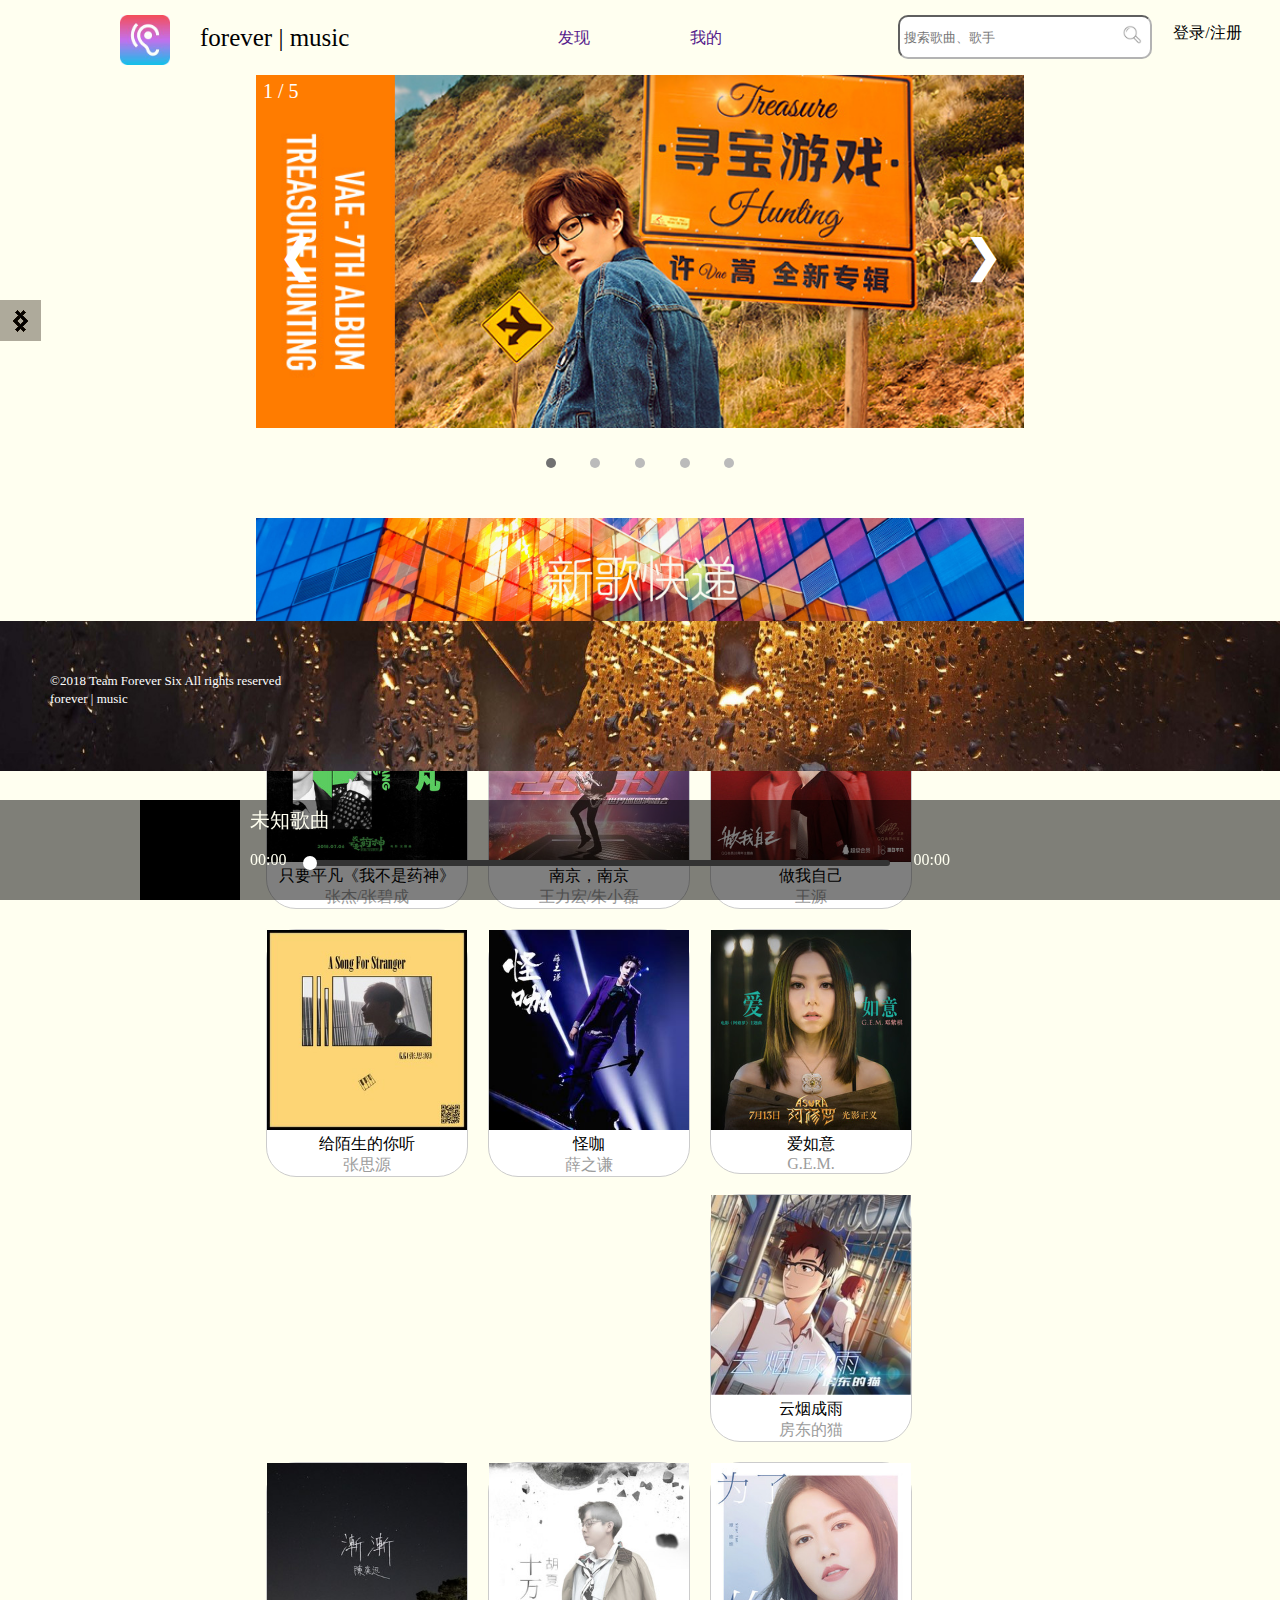
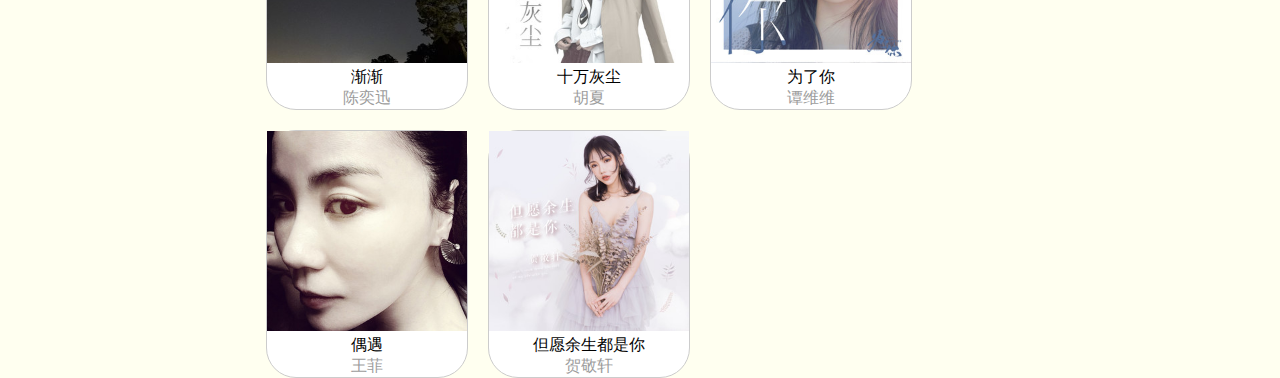
==== commit 2c35b173: "123" ====
--- a/index.html
+++ b/index.html
@@ -274,7 +274,10 @@
 
 		</div>
 
-		<div class="footer">
+		<img class="show-audio" src="img/show.png">
+		<img class="hide-audio" src="img/hide.png">
+
+    <div class="footer">
 		<img src="images/foot.jpg" width="100%" class="foot"> 
 		<div class="left">
 			<p class="lefttext">©2018 Team Forever Six All rights reserved<br></p>
@@ -284,6 +287,7 @@
 
 
 <!-- 音乐盒 -->
+		
 		<div class="audio-box">
 		<div class="audio-container">
 			<div class="audio-view">
--- a/css/picBox.css
+++ b/css/picBox.css
@@ -1,3 +1,16 @@
+.show-audio{
+  position: fixed;
+  top :300px;
+  left: 0px;
+}
+
+.hide-audio{
+  position: fixed;
+    top :300px;
+  left: 0px;
+}
+
+
 .Box {position: : relative;}
 
 .gallery1{
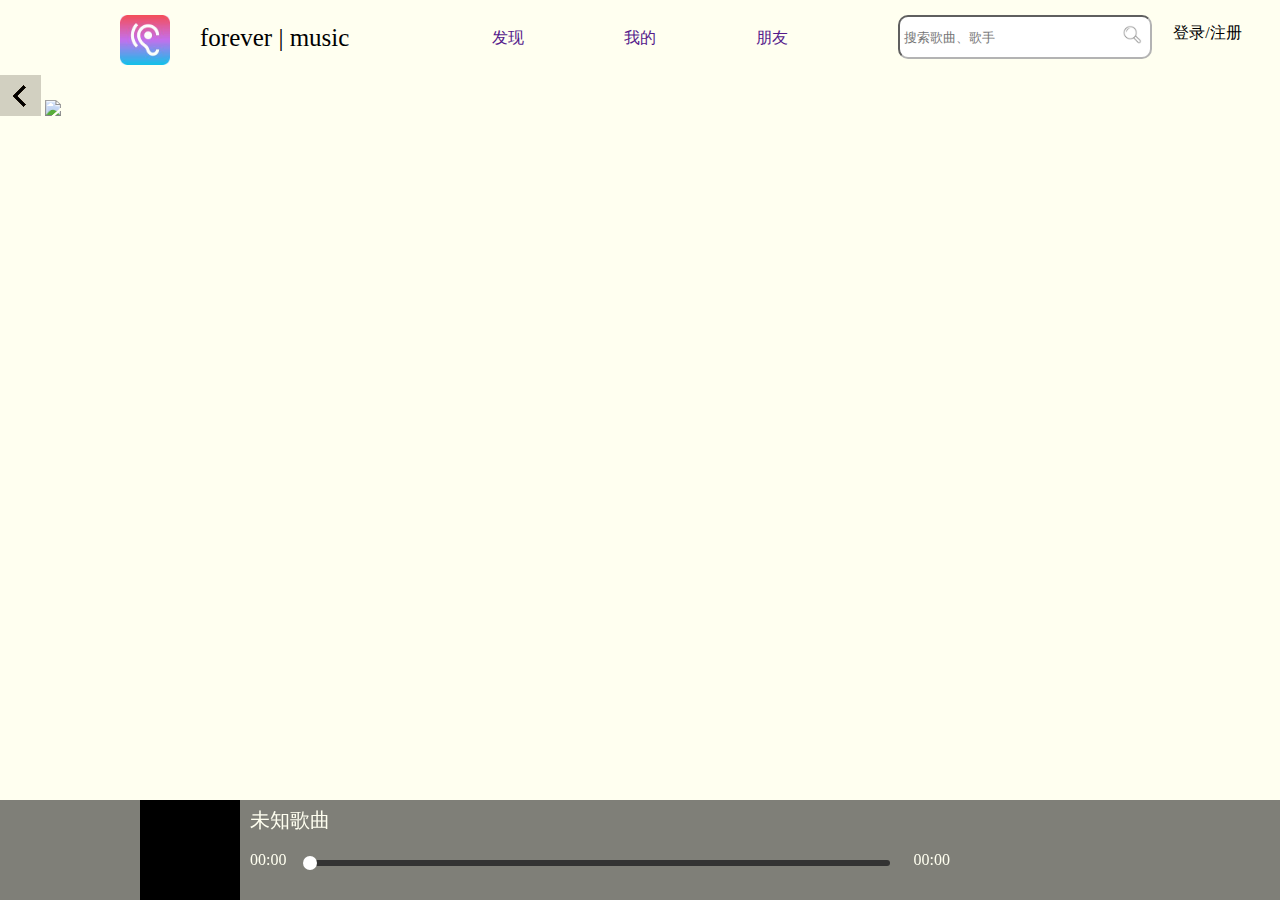
==== commit 15544548: "名字修改" ====
--- a/index.html
+++ b/index.html
@@ -1,4 +1,4 @@
-﻿<!DOCTYPE html>
+<!DOCTYPE html>
 <html>
 <head>
 
@@ -31,7 +31,7 @@
 					<div class="part">
 					<li class="select"><a class="text1" id="select1" href="">发现</a></li>
 					<li class="select"><a class="text1" id="select2" href="">我的</a></li>
-				
+					<li class="select"><a class="text1" id="select3" href="">朋友</a></li>
 					</div>	
 				</ul>
 			</div>
@@ -53,141 +53,56 @@
     	<div class="content">
     		
     		
-    		<div class="gallery1">
-				<div class="slideshow-container">
-					<div class="mySlides fade">
-				  		<div class="number">1&nbsp;/&nbsp;5</div>
-				  		<img src="images/box1/boxp1.jpg" class="slide" width="100%">
-					</div>
-					<div class="mySlides fade">
-				  		<div class="number">2&nbsp;/&nbsp;5</div>
-				  		<img src="images/box1/boxp2.jpg" class="slide" width="100%">
-					</div>
-					<div class="mySlides fade">
-				  		<div class="number">3&nbsp;/&nbsp;5</div>
-				  		<img src="images/box1/boxp3.jpg" class="slide" width="100%">
-					</div>
-					<div class="mySlides fade">
-				  		<div class="number">4&nbsp;/&nbsp;5</div>
-				  		<img src="images/box1/boxp4.jpg" class="slide" width="100%">
-					</div>
-					<div class="mySlides fade">
-				  		<div class="number">5&nbsp;/&nbsp;5</div>
-				  		<img src="images/box1/boxp5.jpg" class="slide" width="100%">
-					</div>
-					<a class="prev" onclick="plusSlides(-1)">&#10094;</a>
-					<a class="next" onclick="plusSlides(1)">&#10095;</a>
-				</div>
-				<br>
-				<div style="text-align:center">
-				  <span class="dot" onclick="currentSlide(1)"></span> 
-				  <span class="dot" onclick="currentSlide(2)"></span> 
-				  <span class="dot" onclick="currentSlide(3)"></span> 
-				  <span class="dot" onclick="currentSlide(4)"></span> 
-				  <span class="dot" onclick="currentSlide(5)"></span> 
-				</div>
-				</div>
+    		<div class="Box_con clearfix">
+
+    			<img src="img/jtl02.png" class="btnl btn" id="btnl">
+    			<img src="img/jtr02.png" class="btnr btn" id="btnr">
+    			
+    			<div class="conbox" id="BoxUl">
+	    			<ul>
+	    				<li class="cur"><img src="img/1.jpg" title=""/></li>
+	    				
+	    				<li class="cur"><img src="img/2.jpg" title=""/></li>
+	    				
+	    				<li class="cur"><img src="img/3.jpg" title=""/></li>
+	    			
+	    				<li class="cur"><img src="img/4.jpg" title=""/></li>
+	    				
+	    				<li class="cur"><img src="img/5.jpg" title=""/></li>
+    				</ul>
+    			</div>
+    			
+    			<p class="BoxSwitch" id="BoxSwitch">
+    				<span class="cur"></span>
+    				<span></span>
+    				<span></span>
+    				<span></span>
+    			</p>
+    			
+    		</div>
     		
     	</div>
-
-
-
-  	<div class="gallery2">
-  		<div class="Splitterbar">
-			<img src="images/box2/xinge.jpg" width="100%">
-		</div>
-
-  		<div class="littlegallery">
-  			<a target="_blank" href="images/box2/pic1.jpg">
-    		<img src="images/box2/pic1.jpg">
-  			</a>
-  			<div class="desc1">只要平凡《我不是药神》</div>
-  			<div class="desc2">张杰/张碧成</div>
-  		</div>
-		<div class="littlegallery">
-  			<a target="_blank" href="images/box2/pic2.jpg">
-    		<img src="images/box2/pic2.jpg">
-  			</a>
-  			<div class="desc1">南京，南京</div>
-  			<div class="desc2">王力宏/朱小磊</div>
-  		</div>
-  		<div class="littlegallery">
-  			<a target="_blank" href="images/box2/pic3.jpg">
-    		<img src="images/box2/pic3.jpg">
-  			</a>
-  			<div class="desc1">做我自己</div>
-  			<div class="desc2">王源</div>
-  		</div>
-  		<div class="littlegallery">
-  			<a target="_blank" href="images/box2/pic4.jpg">
-    		<img src="images/box2/pic4.jpg">
-  			</a>
-  			<div class="desc1">给陌生的你听</div>
-  			<div class="desc2">张思源</div>
-  		</div>
-  		<div class="littlegallery">
-  			<a target="_blank" href="images/box2/pic5.jpg">
-    		<img src="images/box2/pic5.jpg">
-  			</a>
-  			<div class="desc1">怪咖</div>
-  			<div class="desc2">薛之谦</div>
-  		</div>
-		<div class="littlegallery">
-  			<a target="_blank" href="images/box2/pic6.jpg">
-    		<img src="images/box2/pic6.jpg">
-  			</a>
-  			<div class="desc1">爱如意</div>
-  			<div class="desc2">G.E.M.</div>
-		</div>
-		<div class="littlegallery">
-  			<a target="_blank" href="images/box2/pic7.jpg">
-    		<img src="images/box2/pic7.jpg">
-  			</a>
-  			<div class="desc1">云烟成雨</div>
-  			<div class="desc2">房东的猫</div>
-		</div>
-		<div class="littlegallery">
-  			<a target="_blank" href="images/box2/pic8.jpg">
-    		<img src="images/box2/pic8.jpg">
-  			</a>
-  			<div class="desc1">渐渐</div>
-  			<div class="desc2">陈奕迅</div>
-		</div>
-		<div class="littlegallery">
-  			<a target="_blank" href="images/box2/pic9.jpg">
-    		<img src="images/box2/pic9.jpg">
-  			</a>
-  			<div class="desc1">十万灰尘</div>
-  			<div class="desc2">胡夏</div>
-		</div>
-		<div class="littlegallery">
-  			<a target="_blank" href="images/box2/pic10.jpg">
-    		<img src="images/box2/pic10.jpg">
-  			</a>
-  			<div class="desc1">为了你</div>
-  			<div class="desc2">谭维维</div>
-		</div>
-		<div class="littlegallery">
-  			<a target="_blank" href="images/box2/pic11.jpg">
-    		<img src="images/box2/pic11.jpg">
-  			</a>
-  			<div class="desc1">偶遇</div>
-  			<div class="desc2">王菲</div>
-		</div>
-		<div class="littlegallery">
-  			<a target="_blank" href="images/box2/pic12.jpg">
-    		<img src="images/box2/pic12.jpg">
-  			</a>
-  			<div class="desc1">但愿余生都是你</div>
-  			<div class="desc2">贺敬轩</div>
-		</div>
-	</div>
-
     </div>
 		
-
-
-
+		<!-- 我的 -->
+
+
+
+
+
+
+
+
+
+
+
+
+
+
+
+
+
+		
 <!-- 	<ul>
 		<li>
 		<a href="mp3/燕归巢.mp3" id="ygc-xs" class="songs" title="燕归巢-许嵩">燕归巢-许嵩</a>
@@ -274,20 +189,8 @@
 
 		</div>
 
-		<img class="show-audio" src="img/show.png">
-		<img class="hide-audio" src="img/hide.png">
-
-    <div class="footer">
-		<img src="images/foot.jpg" width="100%" class="foot"> 
-		<div class="left">
-			<p class="lefttext">©2018 Team Forever Six All rights reserved<br></p>
-			<p class="lefttext"> forever | music</p>
-		</div>
-	</div>
-
 
 <!-- 音乐盒 -->
-		
 		<div class="audio-box">
 		<div class="audio-container">
 			<div class="audio-view">
@@ -322,7 +225,7 @@
 
 					<div class="audio-list">
 						<div class="audio-list-head">
-							<p>歌单</p>
+							<p>试听列表</p>
 							<span class="menu-close">关闭</span>
 						</div>
 						<ul class="audio-inline">
@@ -332,9 +235,6 @@
 			</div>
 		</div>
 	</div>
-
-	
-
 </body>
 
 
@@ -348,35 +248,4 @@
     	LbMove('BoxUl','btnl','btnr','BoxSwitch',true,'left',true,305,1000,5000,4);
 </script>
 
-
-<script>
-var slideIndex = 1;
-showSlides(slideIndex);
-
-function plusSlides(n) {
-  showSlides(slideIndex += n);
-}
-
-function currentSlide(n) {
-  showSlides(slideIndex = n);
-}
-
-function showSlides(n) {
-  	var i;
-  	var slides = document.getElementsByClassName("mySlides fade");
-	var dots = document.getElementsByClassName("dot");
-	if (n > slides.length) {slideIndex = 1}    
-	if (n < 1) {slideIndex = slides.length}
-	for (i = 0; i < slides.length; i++) {
-	    slides[i].style.display = "none";  
-	}
-	for (i = 0; i < dots.length; i++) {
-	    dots[i].className = dots[i].className.replace(" active", "");
-	}
-	slides[slideIndex-1].style.display = "block";  
-	dots[slideIndex-1].className += " active";
-}
-</script> 
-
-
 </html>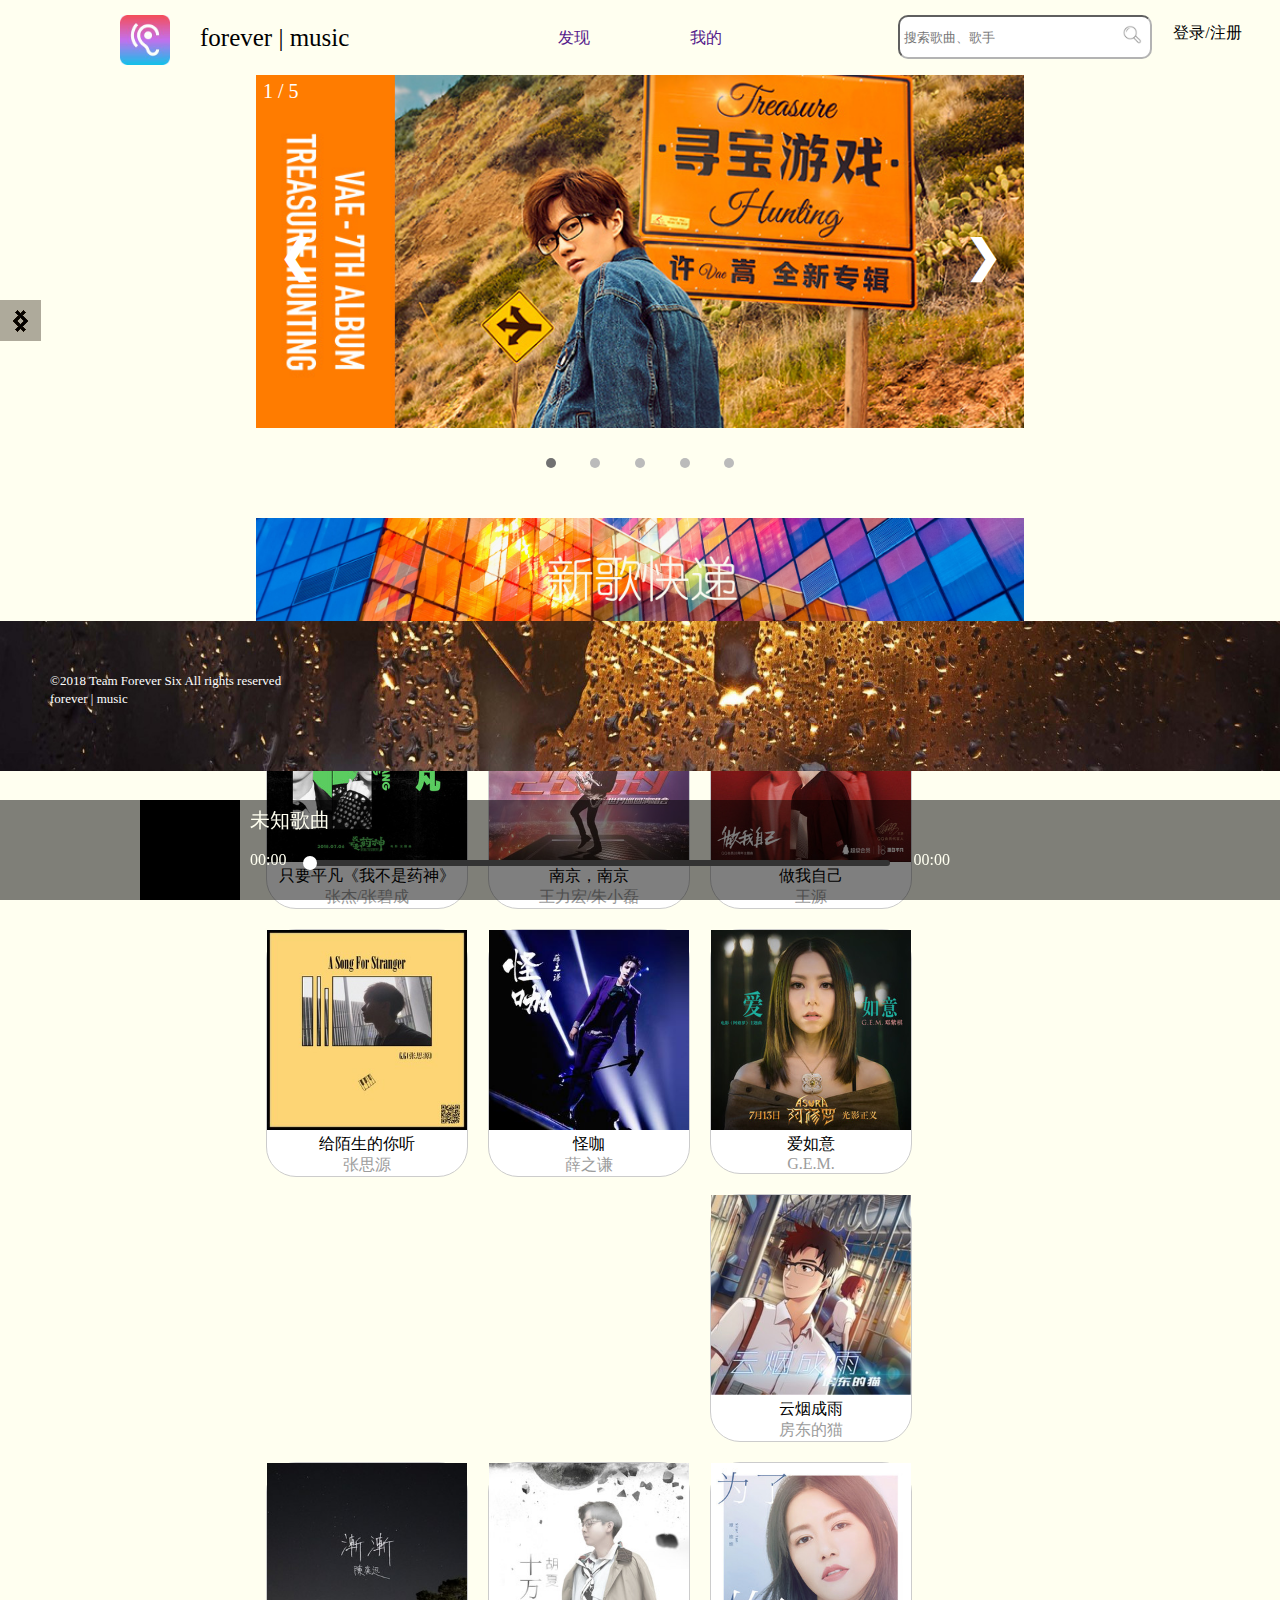
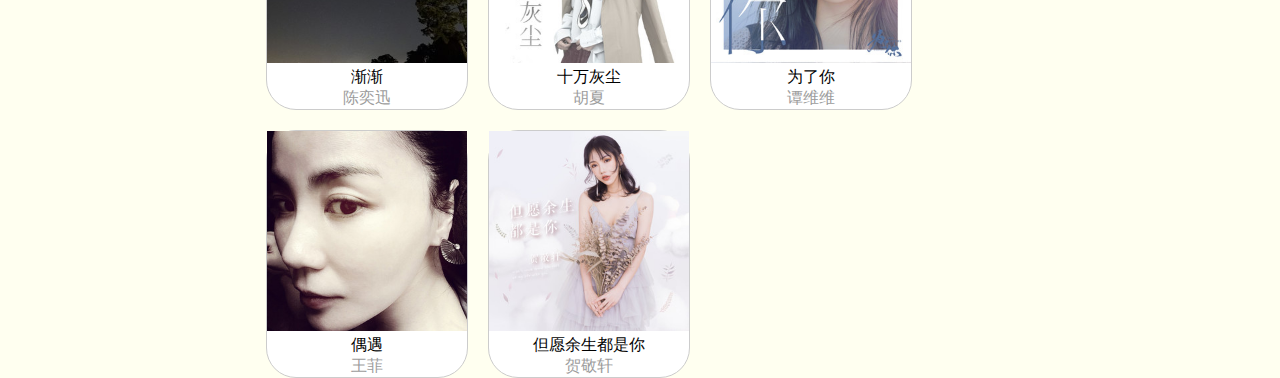
==== commit 53af5cab: "。。。" ====
--- a/index.html
+++ b/index.html
@@ -1,4 +1,4 @@
-<!DOCTYPE html>
+﻿<!DOCTYPE html>
 <html>
 <head>
 
@@ -31,7 +31,7 @@
 					<div class="part">
 					<li class="select"><a class="text1" id="select1" href="">发现</a></li>
 					<li class="select"><a class="text1" id="select2" href="">我的</a></li>
-					<li class="select"><a class="text1" id="select3" href="">朋友</a></li>
+				
 					</div>	
 				</ul>
 			</div>
@@ -53,56 +53,141 @@
     	<div class="content">
     		
     		
-    		<div class="Box_con clearfix">
-
-    			<img src="img/jtl02.png" class="btnl btn" id="btnl">
-    			<img src="img/jtr02.png" class="btnr btn" id="btnr">
-    			
-    			<div class="conbox" id="BoxUl">
-	    			<ul>
-	    				<li class="cur"><img src="img/1.jpg" title=""/></li>
-	    				
-	    				<li class="cur"><img src="img/2.jpg" title=""/></li>
-	    				
-	    				<li class="cur"><img src="img/3.jpg" title=""/></li>
-	    			
-	    				<li class="cur"><img src="img/4.jpg" title=""/></li>
-	    				
-	    				<li class="cur"><img src="img/5.jpg" title=""/></li>
-    				</ul>
-    			</div>
-    			
-    			<p class="BoxSwitch" id="BoxSwitch">
-    				<span class="cur"></span>
-    				<span></span>
-    				<span></span>
-    				<span></span>
-    			</p>
-    			
-    		</div>
+    		<div class="gallery1">
+				<div class="slideshow-container">
+					<div class="mySlides fade">
+				  		<div class="number">1&nbsp;/&nbsp;5</div>
+				  		<img src="images/box1/boxp1.jpg" class="slide" width="100%">
+					</div>
+					<div class="mySlides fade">
+				  		<div class="number">2&nbsp;/&nbsp;5</div>
+				  		<img src="images/box1/boxp2.jpg" class="slide" width="100%">
+					</div>
+					<div class="mySlides fade">
+				  		<div class="number">3&nbsp;/&nbsp;5</div>
+				  		<img src="images/box1/boxp3.jpg" class="slide" width="100%">
+					</div>
+					<div class="mySlides fade">
+				  		<div class="number">4&nbsp;/&nbsp;5</div>
+				  		<img src="images/box1/boxp4.jpg" class="slide" width="100%">
+					</div>
+					<div class="mySlides fade">
+				  		<div class="number">5&nbsp;/&nbsp;5</div>
+				  		<img src="images/box1/boxp5.jpg" class="slide" width="100%">
+					</div>
+					<a class="prev" onclick="plusSlides(-1)">&#10094;</a>
+					<a class="next" onclick="plusSlides(1)">&#10095;</a>
+				</div>
+				<br>
+				<div style="text-align:center">
+				  <span class="dot" onclick="currentSlide(1)"></span> 
+				  <span class="dot" onclick="currentSlide(2)"></span> 
+				  <span class="dot" onclick="currentSlide(3)"></span> 
+				  <span class="dot" onclick="currentSlide(4)"></span> 
+				  <span class="dot" onclick="currentSlide(5)"></span> 
+				</div>
+				</div>
     		
     	</div>
+
+
+
+  	<div class="gallery2">
+  		<div class="Splitterbar">
+			<img src="images/box2/xinge.jpg" width="100%">
+		</div>
+
+  		<div class="littlegallery">
+  			<a target="_blank" href="images/box2/pic1.jpg">
+    		<img src="images/box2/pic1.jpg">
+  			</a>
+  			<div class="desc1">只要平凡《我不是药神》</div>
+  			<div class="desc2">张杰/张碧成</div>
+  		</div>
+		<div class="littlegallery">
+  			<a target="_blank" href="images/box2/pic2.jpg">
+    		<img src="images/box2/pic2.jpg">
+  			</a>
+  			<div class="desc1">南京，南京</div>
+  			<div class="desc2">王力宏/朱小磊</div>
+  		</div>
+  		<div class="littlegallery">
+  			<a target="_blank" href="images/box2/pic3.jpg">
+    		<img src="images/box2/pic3.jpg">
+  			</a>
+  			<div class="desc1">做我自己</div>
+  			<div class="desc2">王源</div>
+  		</div>
+  		<div class="littlegallery">
+  			<a target="_blank" href="images/box2/pic4.jpg">
+    		<img src="images/box2/pic4.jpg">
+  			</a>
+  			<div class="desc1">给陌生的你听</div>
+  			<div class="desc2">张思源</div>
+  		</div>
+  		<div class="littlegallery">
+  			<a target="_blank" href="images/box2/pic5.jpg">
+    		<img src="images/box2/pic5.jpg">
+  			</a>
+  			<div class="desc1">怪咖</div>
+  			<div class="desc2">薛之谦</div>
+  		</div>
+		<div class="littlegallery">
+  			<a target="_blank" href="images/box2/pic6.jpg">
+    		<img src="images/box2/pic6.jpg">
+  			</a>
+  			<div class="desc1">爱如意</div>
+  			<div class="desc2">G.E.M.</div>
+		</div>
+		<div class="littlegallery">
+  			<a target="_blank" href="images/box2/pic7.jpg">
+    		<img src="images/box2/pic7.jpg">
+  			</a>
+  			<div class="desc1">云烟成雨</div>
+  			<div class="desc2">房东的猫</div>
+		</div>
+		<div class="littlegallery">
+  			<a target="_blank" href="images/box2/pic8.jpg">
+    		<img src="images/box2/pic8.jpg">
+  			</a>
+  			<div class="desc1">渐渐</div>
+  			<div class="desc2">陈奕迅</div>
+		</div>
+		<div class="littlegallery">
+  			<a target="_blank" href="images/box2/pic9.jpg">
+    		<img src="images/box2/pic9.jpg">
+  			</a>
+  			<div class="desc1">十万灰尘</div>
+  			<div class="desc2">胡夏</div>
+		</div>
+		<div class="littlegallery">
+  			<a target="_blank" href="images/box2/pic10.jpg">
+    		<img src="images/box2/pic10.jpg">
+  			</a>
+  			<div class="desc1">为了你</div>
+  			<div class="desc2">谭维维</div>
+		</div>
+		<div class="littlegallery">
+  			<a target="_blank" href="images/box2/pic11.jpg">
+    		<img src="images/box2/pic11.jpg">
+  			</a>
+  			<div class="desc1">偶遇</div>
+  			<div class="desc2">王菲</div>
+		</div>
+		<div class="littlegallery">
+  			<a target="_blank" href="images/box2/pic12.jpg">
+    		<img src="images/box2/pic12.jpg">
+  			</a>
+  			<div class="desc1">但愿余生都是你</div>
+  			<div class="desc2">贺敬轩</div>
+		</div>
+	</div>
+
     </div>
 		
-		<!-- 我的 -->
-
-
-
-
-
-
-
-
-
-
-
-
-
-
-
-
-
-		
+
+
+
 <!-- 	<ul>
 		<li>
 		<a href="mp3/燕归巢.mp3" id="ygc-xs" class="songs" title="燕归巢-许嵩">燕归巢-许嵩</a>
@@ -189,8 +274,20 @@
 
 		</div>
 
+		<img class="show-audio" src="img/show.png">
+		<img class="hide-audio" src="img/hide.png">
+
+    <div class="footer">
+		<img src="images/foot.jpg" width="100%" class="foot"> 
+		<div class="left">
+			<p class="lefttext">©2018 Team Forever Six All rights reserved<br></p>
+			<p class="lefttext"> forever | music</p>
+		</div>
+	</div>
+
 
 <!-- 音乐盒 -->
+		
 		<div class="audio-box">
 		<div class="audio-container">
 			<div class="audio-view">
@@ -225,7 +322,7 @@
 
 					<div class="audio-list">
 						<div class="audio-list-head">
-							<p>试听列表</p>
+							<p>歌单</p>
 							<span class="menu-close">关闭</span>
 						</div>
 						<ul class="audio-inline">
@@ -235,6 +332,9 @@
 			</div>
 		</div>
 	</div>
+
+	
+
 </body>
 
 
@@ -248,4 +348,35 @@
     	LbMove('BoxUl','btnl','btnr','BoxSwitch',true,'left',true,305,1000,5000,4);
 </script>
 
+
+<script>
+var slideIndex = 1;
+showSlides(slideIndex);
+
+function plusSlides(n) {
+  showSlides(slideIndex += n);
+}
+
+function currentSlide(n) {
+  showSlides(slideIndex = n);
+}
+
+function showSlides(n) {
+  	var i;
+  	var slides = document.getElementsByClassName("mySlides fade");
+	var dots = document.getElementsByClassName("dot");
+	if (n > slides.length) {slideIndex = 1}    
+	if (n < 1) {slideIndex = slides.length}
+	for (i = 0; i < slides.length; i++) {
+	    slides[i].style.display = "none";  
+	}
+	for (i = 0; i < dots.length; i++) {
+	    dots[i].className = dots[i].className.replace(" active", "");
+	}
+	slides[slideIndex-1].style.display = "block";  
+	dots[slideIndex-1].className += " active";
+}
+</script> 
+
+
 </html>